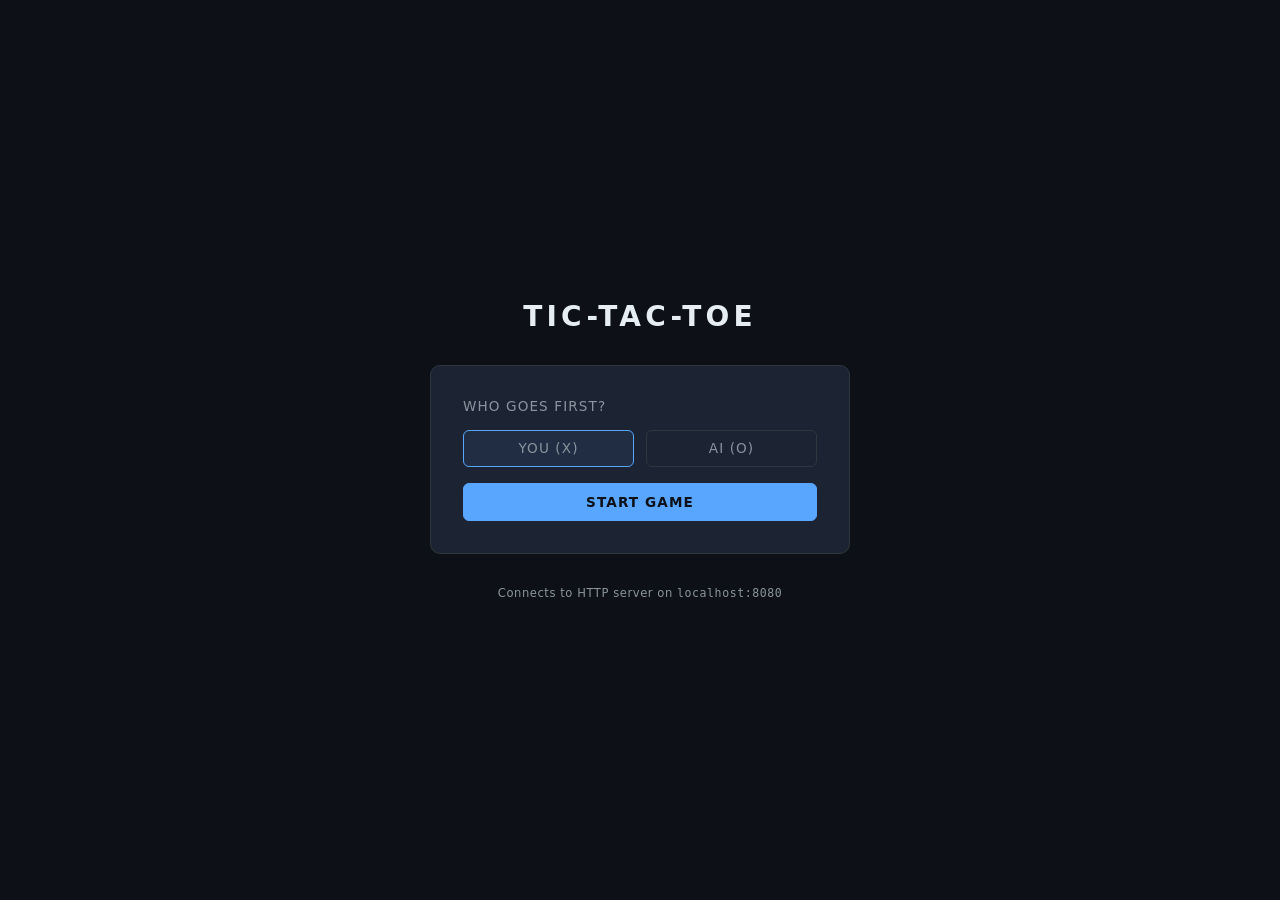
==== src/main/webapp/index.html @ 71a2065f "move html and css into webapp folder to using tomcat" ====
<!DOCTYPE html>
<html lang="en">
<head>
    <meta charset="UTF-8" />
    <meta name="viewport" content="width=device-width, initial-scale=1.0" />
    <title>Tic-Tac-Toe</title>
    <link rel="stylesheet" href="Style.css" />
</head>
<body>

<header>
    <h1>Tic-Tac-Toe</h1>
</header>

<div class="card">

    <div id="setup-panel">
        <label>Who goes first?</label>
        <div class="radio-group">
            <input type="radio" id="opt-human" name="first" value="human" checked />
            <label for="opt-human">You (X)</label>

            <input type="radio" id="opt-ai" name="first" value="ai" />
            <label for="opt-ai">AI (O)</label>
        </div>
        <button class="btn primary" id="btn-start">Start Game</button>
    </div>

    <div id="game-ui" class="hidden">

        <div id="status-bar">Waiting...</div>

        <div id="board">
        </div>

        <div class="controls">
            <button class="btn danger" id="btn-end">End Game</button>
        </div>

    </div>

</div>

<footer>Connects to HTTP server on <code>localhost:8080</code></footer>

<script>
<!--       Configuration-->
    const BASE_URL = 'http://localhost:8080';

<!--       State-->
    let currentBoard = [0, 0, 0, 0, 0, 0, 0, 0, 0];
    let gameOver   = false;

<!--       DOM refs-->
    const setupPanel  = document.getElementById('setup-panel');
    const gameUi      = document.getElementById('game-ui');
    const statusBar   = document.getElementById('status-bar');
    const boardEl     = document.getElementById('board');
    const btnStart    = document.getElementById('btn-start');
    const btnEnd      = document.getElementById('btn-end');


<!--       API helpers-->
    async function apiPost(path, body = null) {
        const opts = {
            method: 'POST',
            headers: { 'Content-Type': 'application/json' }
        };
        if (body !== null) opts.body = JSON.stringify(body);
        const res = await fetch(BASE_URL + path, opts);
        return { status: res.status, data: await res.json() };
    }

    async function apiDelete(path) {
        const res = await fetch(BASE_URL + path, { method: 'DELETE' });
        return { status: res.status, data: await res.json() };
    }


<!--       Board rendering-->
    const SYMBOLS = { 0: '', 1: 'X', 2: 'O' };

    function renderBoard(board, allowClick) {
        boardEl.innerHTML = '';
        board.forEach((val, idx) => {
            const cell = document.createElement('div');
            cell.className = 'cell';
            cell.textContent = SYMBOLS[val] ?? '';
            if (val !== 0) {
                cell.dataset.val = val;
                cell.classList.add('taken');
            } else if (!allowClick) {
                cell.classList.add('disabled');
            } else {
                cell.addEventListener('click', () => onCellClick(idx + 1));
            }
            boardEl.appendChild(cell);
        });
    }


<!--       Status bar helpers-->
    function setStatus(text, cls = '') {
        statusBar.textContent = text;
        statusBar.className = cls;
    }


<!--       Game-state update-->
    function applyState(data) {
        const s = data.status;        // CONTINUE | HUMAN_WIN | AI_WIN | DRAW
        currentBoard = data.board;
        const msg       = data.message;

        gameOver = (s !== 'CONTINUE');

        if (gameOver) {
            const cls = s === 'HUMAN_WIN' ? 'win'
                      : s === 'AI_WIN'    ? 'lose'
                      : 'draw';
            setStatus(msg, cls);
            renderBoard(currentBoard, false);
        } else {
            setStatus("Player#1's turn", 'your-turn');
            renderBoard(currentBoard, true);
        }
    }


<!--       Actions-->
    async function startGame() {
        const humanFirst = document.querySelector('input[name="first"]:checked').value === 'human';

        currentBoard = [0, 0, 0, 0, 0, 0, 0, 0, 0];
        gameOver   = false;

        setupPanel.classList.add('hidden');
        gameUi.classList.remove('hidden');

        if (humanFirst) {
            const mockData = { board: currentBoard, status: 'CONTINUE', message: "Player#1's turn" };
            applyState(mockData);
        } else {
            setStatus('AI is thinking for the first move...', "Player#2's turn");
            try {
                const { status, data } = await apiPost('/game/move', { board: currentBoard, position: 0 });
                if (status !== 200) throw new Error(data.ERROR ?? 'Server error');
                applyState(data);
            } catch (e) {
                setStatus('Error: ' + e.message, 'error');
            }
        }
    }

    async function onCellClick(position) {
        if (gameOver) return;
        setStatus('Sending move...', '');
        try {
            const { status, data } = await apiPost('/game/move', { board: currentBoard, position: position });
            if (status !== 200) {
                setStatus(data.ERROR ?? 'Invalid move', 'error');
                return;
            }
            applyState(data);
        } catch (e) {
            setStatus('Error: ' + e.message, 'error');
        }
    }

    async function endGame() {
        gameOver = false;
        currentBoard = [0, 0, 0, 0, 0, 0, 0, 0, 0];
        boardEl.innerHTML = '';
        setStatus('');
        gameUi.classList.add('hidden');
        setupPanel.classList.remove('hidden');
    }


<!--       Event listeners-->
    btnStart.addEventListener('click', startGame);
    btnEnd.addEventListener('click', endGame);
</script>

</body>
</html>
---- src/main/webapp/Style.css ----
*, *::before, *::after {
    box-sizing: border-box;
    margin: 0;
    padding: 0;
}

:root {
    --bg:          #0d1117;
    --surface:     #1c2333;
    --border:      #30363d;
    --text:        #e6edf3;
    --muted:       #8b949e;
    --accent-x:    #58a6ff;
    --accent-o:    #f78166;
    --success:     #3fb950;
    --btn-bg:      #21262d;
    --btn-hover:   #30363d;
}

body {
    background-color: var(--bg);
    color: var(--text);
    font-family: 'Segoe UI', system-ui, sans-serif;
    min-height: 100vh;
    display: flex;
    flex-direction: column;
    align-items: center;
    justify-content: center;
    padding: 2rem 1rem;
}

/* ---- Header ---- */
header {
    text-align: center;
    margin-bottom: 2rem;
}

header h1 {
    font-size: 1.75rem;
    font-weight: 600;
    letter-spacing: 0.15em;
    text-transform: uppercase;
    color: var(--text);
}

/* ---- Card wrapper ---- */
.card {
    background: var(--surface);
    border: 1px solid var(--border);
    border-radius: 10px;
    padding: 2rem;
    width: 100%;
    max-width: 420px;
    display: flex;
    flex-direction: column;
    gap: 1.5rem;
}

/* ---- Setup panel ---- */
#setup-panel {
    display: flex;
    flex-direction: column;
    gap: 1rem;
}

#setup-panel label {
    font-size: 0.85rem;
    color: var(--muted);
    text-transform: uppercase;
    letter-spacing: 0.08em;
}

.radio-group {
    display: flex;
    gap: 0.75rem;
}

.radio-group input[type="radio"] {
    display: none;
}

.radio-group label {
    flex: 1;
    padding: 0.6rem 1rem;
    border: 1px solid var(--border);
    border-radius: 6px;
    text-align: center;
    cursor: pointer;
    font-size: 0.85rem;
    color: var(--muted);
    text-transform: none;
    letter-spacing: normal;
    transition: border-color 0.15s, color 0.15s, background 0.15s;
}

.radio-group input[type="radio"]:checked + label {
    border-color: var(--accent-x);
    color: var(--accent-x);
    background: rgba(88, 166, 255, 0.08);
}

/* ---- Status bar ---- */
#status-bar {
    font-size: 0.85rem;
    text-align: center;
    color: var(--muted);
    min-height: 1.4em;
    letter-spacing: 0.03em;
}

#status-bar.your-turn   { color: var(--accent-x); }
#status-bar.ai-turn     { color: var(--accent-o); }
#status-bar.win         { color: var(--success);  font-weight: 600; }
#status-bar.lose        { color: var(--accent-o); font-weight: 600; }
#status-bar.draw        { color: var(--muted);    font-weight: 600; }
#status-bar.error       { color: #ff7b72; }

/* ---- Board ---- */
#board {
    display: grid;
    grid-template-columns: repeat(3, 1fr);
    gap: 6px;
}

.cell {
    aspect-ratio: 1;
    background: var(--bg);
    border: 1px solid var(--border);
    border-radius: 6px;
    font-family: 'Courier New', monospace;
    font-size: 2.2rem;
    font-weight: 700;
    color: transparent;
    cursor: pointer;
    display: flex;
    align-items: center;
    justify-content: center;
    transition: background 0.12s, border-color 0.12s;
    user-select: none;
}

.cell:hover:not(.taken):not(.disabled) {
    background: var(--btn-hover);
    border-color: var(--accent-x);
}

.cell.taken,
.cell.disabled {
    cursor: default;
    pointer-events: none;
}

.cell[data-val="1"] {
    color: var(--accent-x);
    border-color: rgba(88, 166, 255, 0.35);
    animation: pop 0.15s ease-out;
}

.cell[data-val="2"] {
    color: var(--accent-o);
    border-color: rgba(247, 129, 102, 0.35);
    animation: pop 0.15s ease-out;
}

@keyframes pop {
    0%   { transform: scale(0.75); opacity: 0.4; }
    100% { transform: scale(1);    opacity: 1;   }
}

/* ---- Buttons ---- */
.btn {
    padding: 0.65rem 1.25rem;
    border: 1px solid var(--border);
    border-radius: 6px;
    background: var(--btn-bg);
    color: var(--text);
    font-size: 0.85rem;
    font-family: inherit;
    cursor: pointer;
    transition: background 0.12s, border-color 0.12s;
    text-transform: uppercase;
    letter-spacing: 0.08em;
}

.btn:hover {
    background: var(--btn-hover);
    border-color: var(--muted);
}

.btn.primary {
    background: var(--accent-x);
    border-color: var(--accent-x);
    color: #0d1117;
    font-weight: 600;
}

.btn.primary:hover {
    background: #79b8ff;
    border-color: #79b8ff;
}

.btn.danger {
    border-color: var(--accent-o);
    color: var(--accent-o);
}

.btn.danger:hover {
    background: rgba(247, 129, 102, 0.1);
}

/* ---- Controls row ---- */
.controls {
    display: flex;
    gap: 0.75rem;
}

.controls .btn {
    flex: 1;
}

/* ---- Hidden ---- */
.hidden {
    display: none !important;
}

/* ---- Footer ---- */
footer {
    margin-top: 2rem;
    font-size: 0.72rem;
    color: var(--muted);
    text-align: center;
    letter-spacing: 0.05em;
}

/* ---- Responsive ---- */
@media (max-width: 480px) {
    .card {
        padding: 1.25rem;
    }
    .cell {
        font-size: 1.7rem;
    }
}
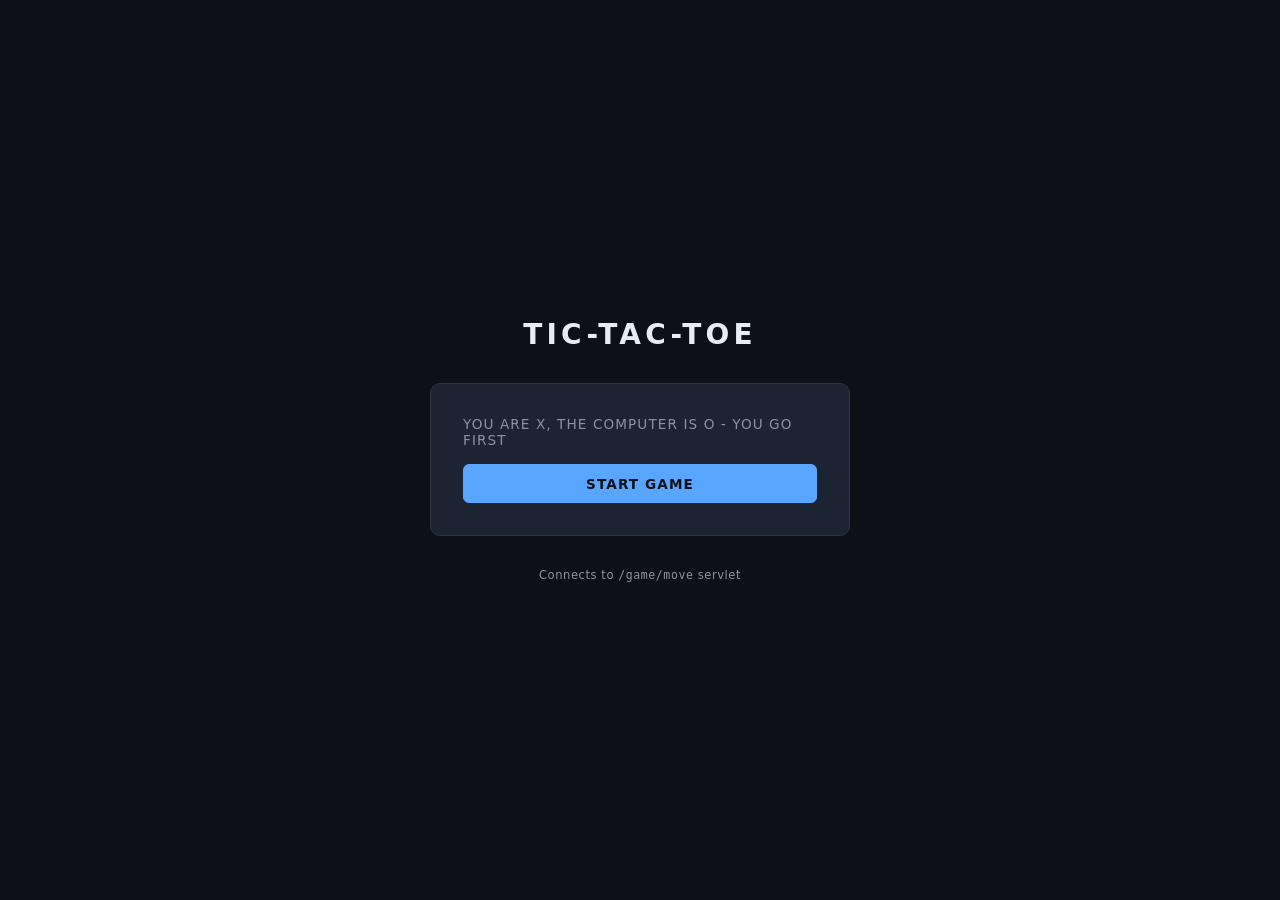
==== commit c6f6d946: "done tomcat ver" ====
--- a/src/main/webapp/index.html
+++ b/src/main/webapp/index.html
@@ -1,186 +1,166 @@
 <!DOCTYPE html>
 <html lang="en">
+
 <head>
     <meta charset="UTF-8" />
     <meta name="viewport" content="width=device-width, initial-scale=1.0" />
     <title>Tic-Tac-Toe</title>
     <link rel="stylesheet" href="Style.css" />
 </head>
+
 <body>
 
-<header>
-    <h1>Tic-Tac-Toe</h1>
-</header>
+    <header>
+        <h1>Tic-Tac-Toe</h1>
+    </header>
 
-<div class="card">
+    <div class="card">
 
-    <div id="setup-panel">
-        <label>Who goes first?</label>
-        <div class="radio-group">
-            <input type="radio" id="opt-human" name="first" value="human" checked />
-            <label for="opt-human">You (X)</label>
-
-            <input type="radio" id="opt-ai" name="first" value="ai" />
-            <label for="opt-ai">AI (O)</label>
-        </div>
-        <button class="btn primary" id="btn-start">Start Game</button>
-    </div>
-
-    <div id="game-ui" class="hidden">
-
-        <div id="status-bar">Waiting...</div>
-
-        <div id="board">
+        <div id="setup-panel">
+            <label>You are X, the computer is O - You go first</label>
+            <button class="btn primary" id="btn-start">Start Game</button>
         </div>
 
-        <div class="controls">
-            <button class="btn danger" id="btn-end">End Game</button>
+        <div id="game-ui" class="hidden">
+
+            <div id="status-bar">Waiting...</div>
+
+            <div id="board"></div>
+
+            <div class="controls">
+                <button class="btn danger" id="btn-end">End Game</button>
+            </div>
+
         </div>
 
     </div>
 
-</div>
+    <footer>Connects to <code>/game/move</code> servlet</footer>
 
-<footer>Connects to HTTP server on <code>localhost:8080</code></footer>
+    <script>
+        // <!--       Configuration-->
+        const BASE_URL = '';
 
-<script>
-<!--       Configuration-->
-    const BASE_URL = 'http://localhost:8080';
+        // <!--       State-->
+        let currentBoard = [0, 0, 0, 0, 0, 0, 0, 0, 0];
+        let gameOver = false;
 
-<!--       State-->
-    let currentBoard = [0, 0, 0, 0, 0, 0, 0, 0, 0];
-    let gameOver   = false;
-
-<!--       DOM refs-->
-    const setupPanel  = document.getElementById('setup-panel');
-    const gameUi      = document.getElementById('game-ui');
-    const statusBar   = document.getElementById('status-bar');
-    const boardEl     = document.getElementById('board');
-    const btnStart    = document.getElementById('btn-start');
-    const btnEnd      = document.getElementById('btn-end');
+        // <!--       DOM refs-->
+        const setupPanel = document.getElementById('setup-panel');
+        const gameUi = document.getElementById('game-ui');
+        const statusBar = document.getElementById('status-bar');
+        const boardEl = document.getElementById('board');
+        const btnStart = document.getElementById('btn-start');
+        const btnEnd = document.getElementById('btn-end');
 
 
-<!--       API helpers-->
-    async function apiPost(path, body = null) {
-        const opts = {
-            method: 'POST',
-            headers: { 'Content-Type': 'application/json' }
-        };
-        if (body !== null) opts.body = JSON.stringify(body);
-        const res = await fetch(BASE_URL + path, opts);
-        return { status: res.status, data: await res.json() };
-    }
+        // <!--       API helpers-->
+        async function apiPost(path, body) {
+            const res = await fetch(BASE_URL + path, {
+                method: 'POST',
+                headers: { 'Content-Type': 'application/json' },
+                body: JSON.stringify(body)
+            });
 
-    async function apiDelete(path) {
-        const res = await fetch(BASE_URL + path, { method: 'DELETE' });
-        return { status: res.status, data: await res.json() };
-    }
+            const contentType = res.headers.get('Content-Type') || '';
+            if (!contentType.includes('application/json')) {
+                throw new Error('Invalid response from server: ' + await res.text());
+            }
+
+            return { status: res.status, data: await res.json() };
+        }
+
+        // <!--       Board rendering-->
+        const SYMBOLS = { 0: '', 1: 'X', 2: 'O' };
+
+        function renderBoard(board, allowClick) {
+            boardEl.innerHTML = '';
+            board.forEach((val, idx) => {
+                const cell = document.createElement('div');
+                cell.className = 'cell';
+                cell.textContent = SYMBOLS[val] ?? '';
+                if (val !== 0) {
+                    cell.dataset.val = val;
+                    cell.classList.add('taken');
+                } else if (!allowClick) {
+                    cell.classList.add('disabled');
+                } else {
+                    cell.addEventListener('click', () => onCellClick(idx + 1));
+                }
+                boardEl.appendChild(cell);
+            });
+        }
 
 
-<!--       Board rendering-->
-    const SYMBOLS = { 0: '', 1: 'X', 2: 'O' };
-
-    function renderBoard(board, allowClick) {
-        boardEl.innerHTML = '';
-        board.forEach((val, idx) => {
-            const cell = document.createElement('div');
-            cell.className = 'cell';
-            cell.textContent = SYMBOLS[val] ?? '';
-            if (val !== 0) {
-                cell.dataset.val = val;
-                cell.classList.add('taken');
-            } else if (!allowClick) {
-                cell.classList.add('disabled');
-            } else {
-                cell.addEventListener('click', () => onCellClick(idx + 1));
-            }
-            boardEl.appendChild(cell);
-        });
-    }
+        // <!--       Status bar helpers-->
+        function setStatus(text, cls = '') {
+            statusBar.textContent = text;
+            statusBar.className = cls;
+        }
 
 
-<!--       Status bar helpers-->
-    function setStatus(text, cls = '') {
-        statusBar.textContent = text;
-        statusBar.className = cls;
-    }
+        // <!--       Game-state update-->
+        function applyState(data) {
+            const s = data.status;        // CONTINUE | HUMAN_WIN | AI_WIN | DRAW
+            currentBoard = data.board;
+            const msg = data.message;
 
+            gameOver = (s !== 'CONTINUE');
 
-<!--       Game-state update-->
-    function applyState(data) {
-        const s = data.status;        // CONTINUE | HUMAN_WIN | AI_WIN | DRAW
-        currentBoard = data.board;
-        const msg       = data.message;
+            if (gameOver) {
+                const cls = s === 'HUMAN_WIN' ? 'win'
+                    : s === 'AI_WIN' ? 'lose'
+                        : 'draw';
+                setStatus(msg, cls);
+                renderBoard(currentBoard, false);
+            } else {
+                setStatus("Player#1's turn", 'your-turn');
+                renderBoard(currentBoard, true);
+            }
+        }
 
-        gameOver = (s !== 'CONTINUE');
+        // <!--       Actions-->
+        async function startGame() {
+            currentBoard = [0, 0, 0, 0, 0, 0, 0, 0, 0];
+            gameOver = false;
 
-        if (gameOver) {
-            const cls = s === 'HUMAN_WIN' ? 'win'
-                      : s === 'AI_WIN'    ? 'lose'
-                      : 'draw';
-            setStatus(msg, cls);
-            renderBoard(currentBoard, false);
-        } else {
+            setupPanel.classList.add('hidden');
+            gameUi.classList.remove('hidden');
+
             setStatus("Player#1's turn", 'your-turn');
             renderBoard(currentBoard, true);
         }
-    }
 
-
-<!--       Actions-->
-    async function startGame() {
-        const humanFirst = document.querySelector('input[name="first"]:checked').value === 'human';
-
-        currentBoard = [0, 0, 0, 0, 0, 0, 0, 0, 0];
-        gameOver   = false;
-
-        setupPanel.classList.add('hidden');
-        gameUi.classList.remove('hidden');
-
-        if (humanFirst) {
-            const mockData = { board: currentBoard, status: 'CONTINUE', message: "Player#1's turn" };
-            applyState(mockData);
-        } else {
-            setStatus('AI is thinking for the first move...', "Player#2's turn");
+        async function onCellClick(position) {
+            if (gameOver) return;
+            setStatus('Sending move...', '');
             try {
-                const { status, data } = await apiPost('/game/move', { board: currentBoard, position: 0 });
-                if (status !== 200) throw new Error(data.ERROR ?? 'Server error');
+                const { status, data } = await apiPost('game/move', { board: currentBoard, position });
+                if (status !== 200) {
+                    setStatus(data.error ?? 'Invalid move', 'error');
+                    return;
+                }
                 applyState(data);
             } catch (e) {
                 setStatus('Error: ' + e.message, 'error');
             }
         }
-    }
 
-    async function onCellClick(position) {
-        if (gameOver) return;
-        setStatus('Sending move...', '');
-        try {
-            const { status, data } = await apiPost('/game/move', { board: currentBoard, position: position });
-            if (status !== 200) {
-                setStatus(data.ERROR ?? 'Invalid move', 'error');
-                return;
-            }
-            applyState(data);
-        } catch (e) {
-            setStatus('Error: ' + e.message, 'error');
+        async function endGame() {
+            gameOver = false;
+            currentBoard = [0, 0, 0, 0, 0, 0, 0, 0, 0];
+            boardEl.innerHTML = '';
+            setStatus('');
+            gameUi.classList.add('hidden');
+            setupPanel.classList.remove('hidden');
         }
-    }
-
-    async function endGame() {
-        gameOver = false;
-        currentBoard = [0, 0, 0, 0, 0, 0, 0, 0, 0];
-        boardEl.innerHTML = '';
-        setStatus('');
-        gameUi.classList.add('hidden');
-        setupPanel.classList.remove('hidden');
-    }
 
 
-<!--       Event listeners-->
-    btnStart.addEventListener('click', startGame);
-    btnEnd.addEventListener('click', endGame);
-</script>
+        // <!--       Event listeners-->
+        btnStart.addEventListener('click', startGame);
+        btnEnd.addEventListener('click', endGame);
+    </script>
 
 </body>
+
 </html>
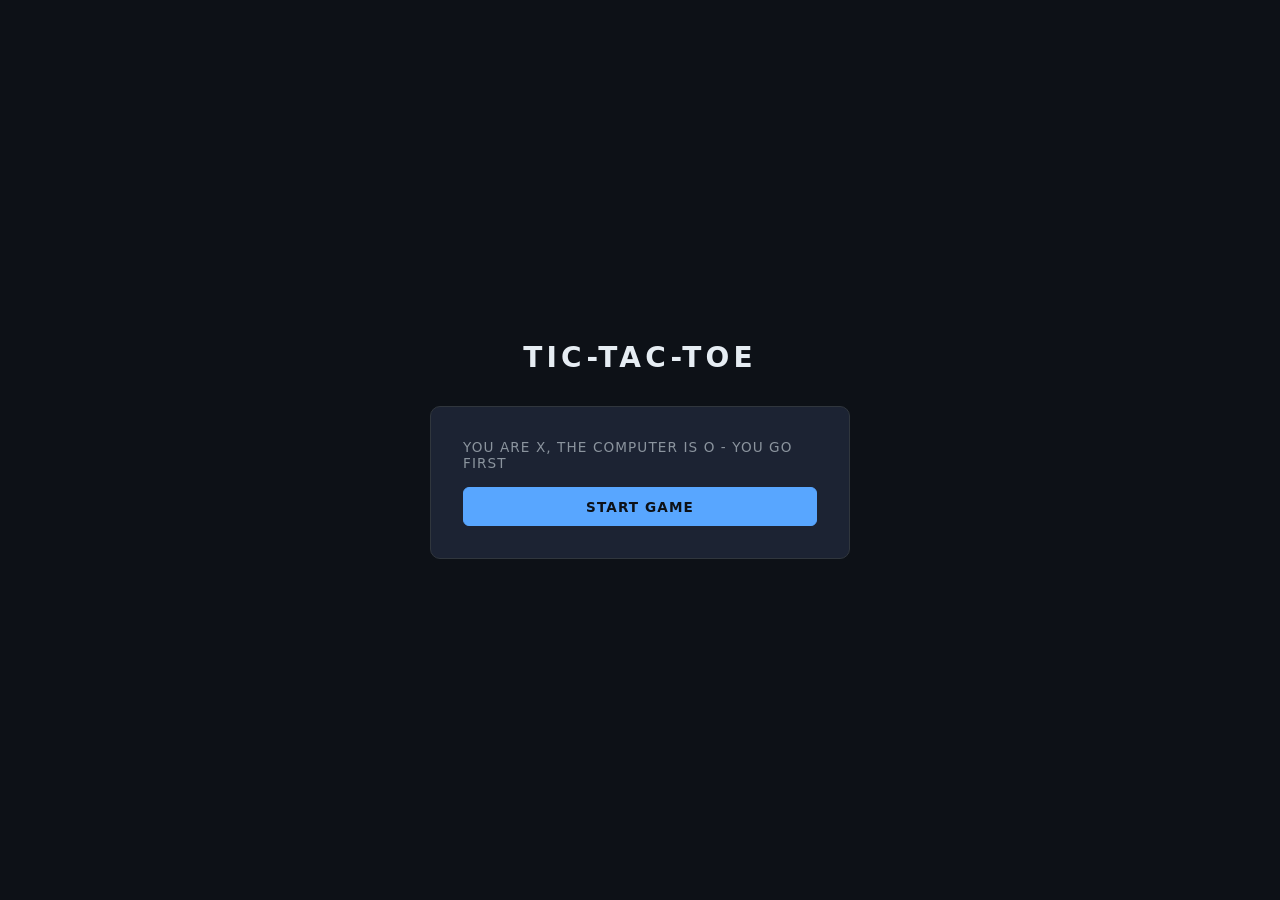
==== commit 8d6bc55d: "delete <footer> in index.html" ====
--- a/src/main/webapp/index.html
+++ b/src/main/webapp/index.html
@@ -34,8 +34,6 @@
         </div>
 
     </div>
-
-    <footer>Connects to <code>/game/move</code> servlet</footer>
 
     <script>
         // <!--       Configuration-->
